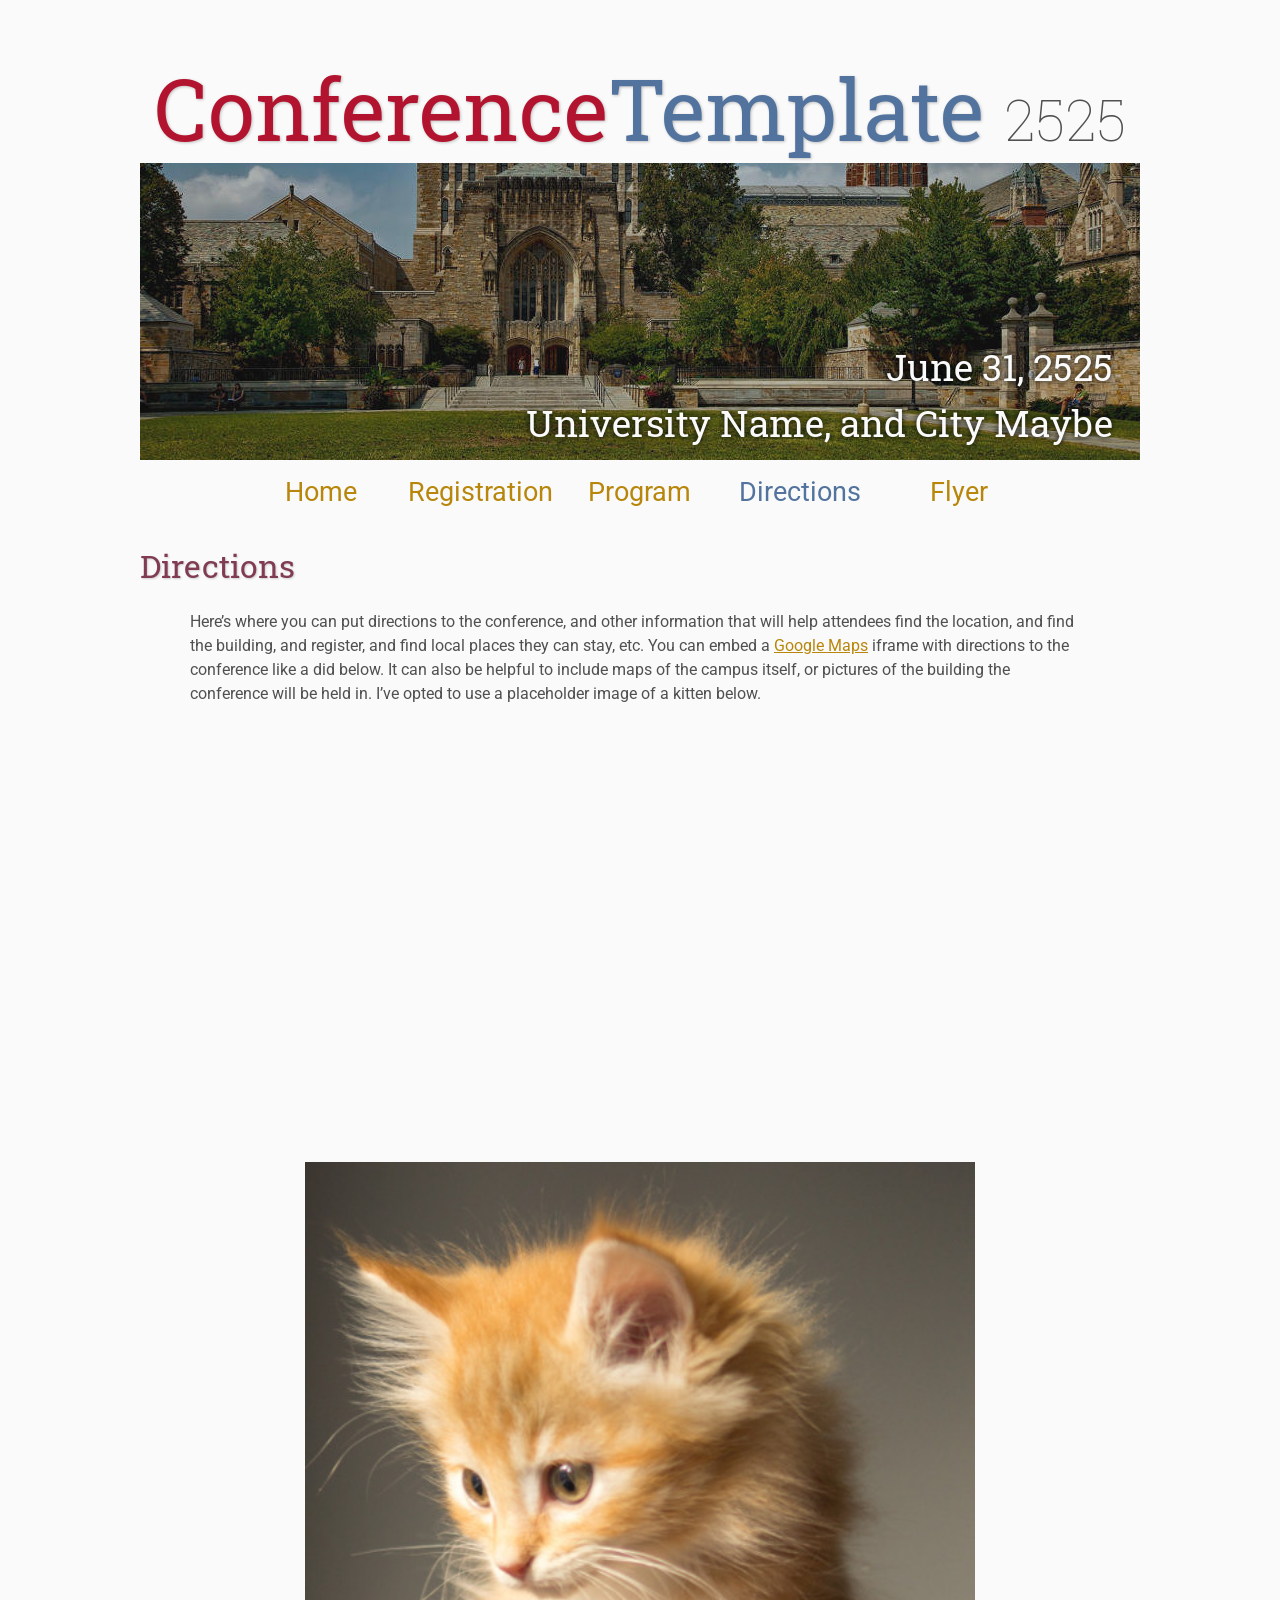
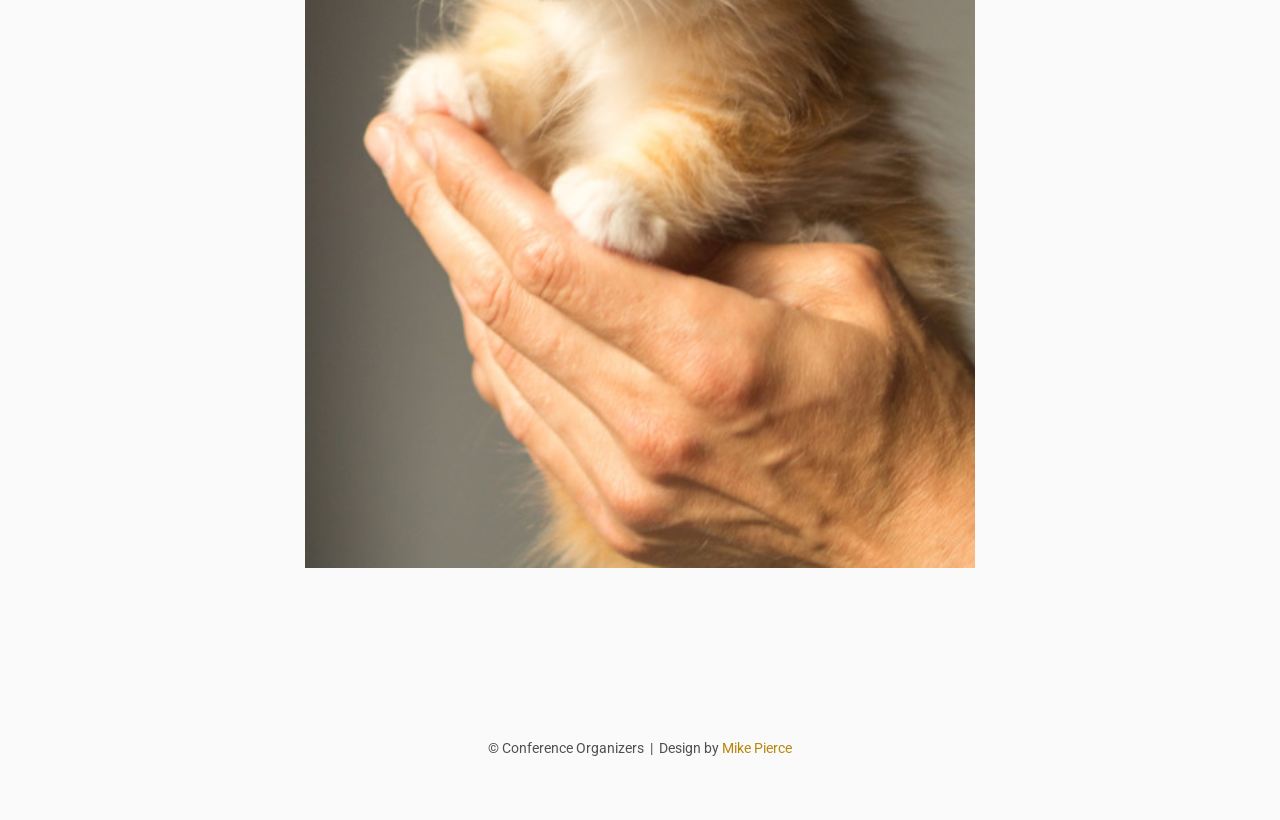
==== directions/index.html @ fa72a9e4 "Initial commit" ====
<!DOCTYPE html>
<html lang='en'>

<head>
    <base href="..">
    <link rel="shortcut icon" type="image/png" href="assets/favicon.png"/>
    <link rel="stylesheet" type="text/css" media="all" href="assets/main.css"/>
    <meta name="description" content="Conference Template">
    <meta name="resource-type" content="document">
    <meta name="distribution" content="global">
    <meta name="KeyWords" content="Conference">
    <title>Directions | Conference Template</title>
</head>

<body>

    <div class="banner">
        <img src="assets/banner.jpg" alt="Conference Template Banner">
        <div class="top-left">
            <span class="title1">Conference</span><span class="title2">Template</span> <span class="year">2525</span>
        </div>
        <div class="bottom-right">
            June 31, 2525 <br> University Name, and City Maybe
        </div>
    </div>

    <table class="navigation">
        <tr>
            <td class="navigation">
                <a title="Conference Home Page" href=".">Home</a>
            </td>
            <td class="navigation">
                <a title="Register for the Conference" href="registration">Registration</a>
            </td>
            <td class="navigation">
                <a title="Conference Program" href="program">Program</a> 
            </td>
            <td class="navigation">
                <a class="current" title="Directions to the Conference" href="directions">Directions</a>
            </td>
            <td class="navigation">
                <a title="Conference Flyer" href="flyer">Flyer</a>
            </td>
        </tr>
    </table>


    <h2>Directions</h2>
    <p>
        Here&rsquo;s where you can put directions to the conference,
        and other information that will help attendees find the location,
        and find the building, and register, and find local places they can stay, etc.
        You can embed a <a href="https://www.google.com/maps">Google Maps</a> iframe
        with directions to the conference like a did below.
        It can also be helpful to include maps of the campus itself,
        or pictures of the building the conference will be held in.
        I&rsquo;ve opted to use a placeholder image of a kitten below.
    </p>

    <iframe class="directions" src="https://www.google.com/maps/embed?pb=!1m18!1m12!1m3!1d134998.56138929052!2d-121.98776790326531!3d37.869213445646146!2m3!1f0!2f0!3f0!3m2!1i1024!2i768!4f13.1!3m3!1m2!1s0x808ff431db2f96d1%3A0x8b99d90a20aa67de!2sMt+Diablo!5e0!3m2!1sen!2sus!4v1561787340910!5m2!1sen!2sus"></iframe>

    <img class="center" src="assets/kitten4.jpg" alt="This is just a kitten right now" id="kitten">

    <footer>
        &copy; Conference Organizers
        &nbsp;|&nbsp; Design by <a href="https://github.com/mikepierce">Mike Pierce</a>
    </footer>

</body>
</html>
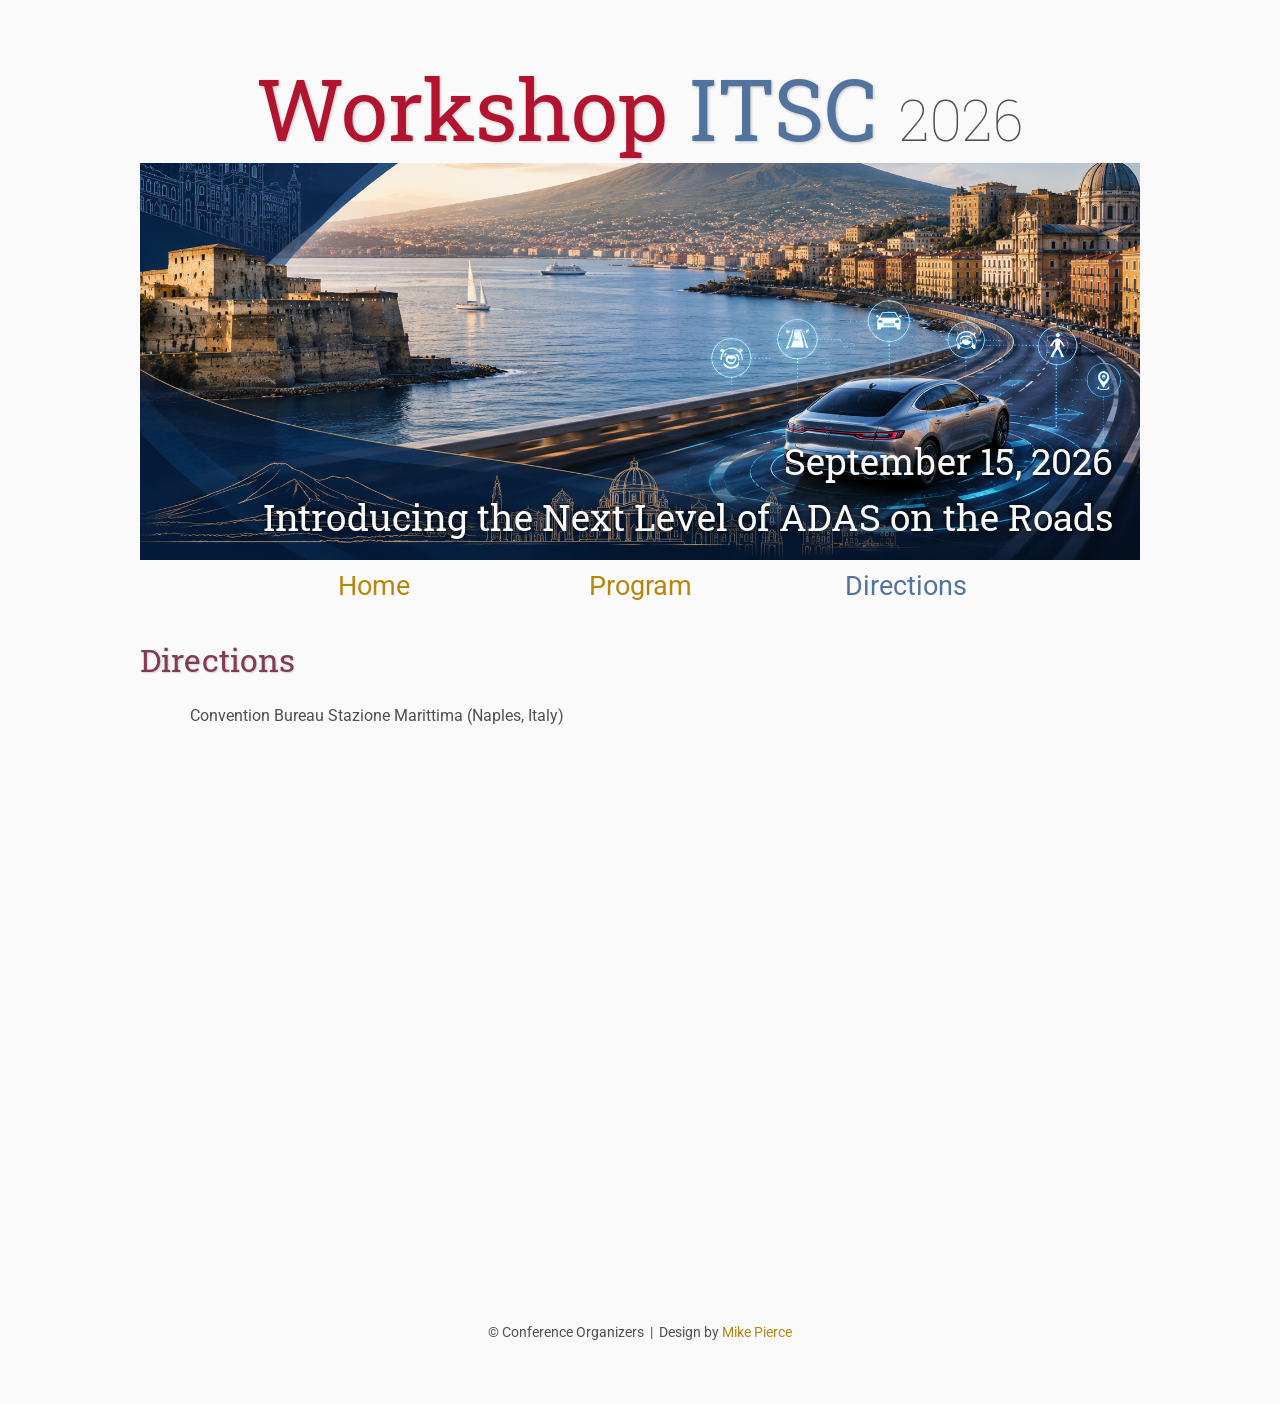
==== commit 6a937140: "Update conference details and images in index.html" ====
--- a/directions/index.html
+++ b/directions/index.html
@@ -15,12 +15,12 @@
 <body>
 
     <div class="banner">
-        <img src="assets/banner.jpg" alt="Conference Template Banner">
+        <img src="assets/banner_itsc.png" alt="Conference Template Banner">
         <div class="top-left">
-            <span class="title1">Conference</span><span class="title2">Template</span> <span class="year">2525</span>
+            <span class="title1">Workshop</span> <span class="title2">ITSC</span> <span class="year">2026</span>
         </div>
         <div class="bottom-right">
-            June 31, 2525 <br> University Name, and City Maybe
+            September 15, 2026 <br> Introducing the Next Level of ADAS on the Roads
         </div>
     </div>
 
@@ -30,16 +30,10 @@
                 <a title="Conference Home Page" href=".">Home</a>
             </td>
             <td class="navigation">
-                <a title="Register for the Conference" href="registration">Registration</a>
-            </td>
-            <td class="navigation">
                 <a title="Conference Program" href="program">Program</a> 
             </td>
             <td class="navigation">
                 <a class="current" title="Directions to the Conference" href="directions">Directions</a>
-            </td>
-            <td class="navigation">
-                <a title="Conference Flyer" href="flyer">Flyer</a>
             </td>
         </tr>
     </table>
@@ -47,19 +41,10 @@
 
     <h2>Directions</h2>
     <p>
-        Here&rsquo;s where you can put directions to the conference,
-        and other information that will help attendees find the location,
-        and find the building, and register, and find local places they can stay, etc.
-        You can embed a <a href="https://www.google.com/maps">Google Maps</a> iframe
-        with directions to the conference like a did below.
-        It can also be helpful to include maps of the campus itself,
-        or pictures of the building the conference will be held in.
-        I&rsquo;ve opted to use a placeholder image of a kitten below.
+        Convention Bureau Stazione Marittima (Naples, Italy)
     </p>
 
-    <iframe class="directions" src="https://www.google.com/maps/embed?pb=!1m18!1m12!1m3!1d134998.56138929052!2d-121.98776790326531!3d37.869213445646146!2m3!1f0!2f0!3f0!3m2!1i1024!2i768!4f13.1!3m3!1m2!1s0x808ff431db2f96d1%3A0x8b99d90a20aa67de!2sMt+Diablo!5e0!3m2!1sen!2sus!4v1561787340910!5m2!1sen!2sus"></iframe>
-
-    <img class="center" src="assets/kitten4.jpg" alt="This is just a kitten right now" id="kitten">
+    <iframe class="directions" src="https://www.google.com/maps/embed?pb=!1m18!1m12!1m3!1d3018.5411459796533!2d14.256764975798104!3d40.83804137137502!2m3!1f0!2f0!3f0!3m2!1i1024!2i768!4f13.1!3m3!1m2!1s0x133b09a5ff885eb9%3A0xd1731221db2c8b47!2sStazione%20Marittima!5e0!3m2!1sen!2sau!4v1778309797059!5m2!1sen!2sau"></iframe>
 
     <footer>
         &copy; Conference Organizers
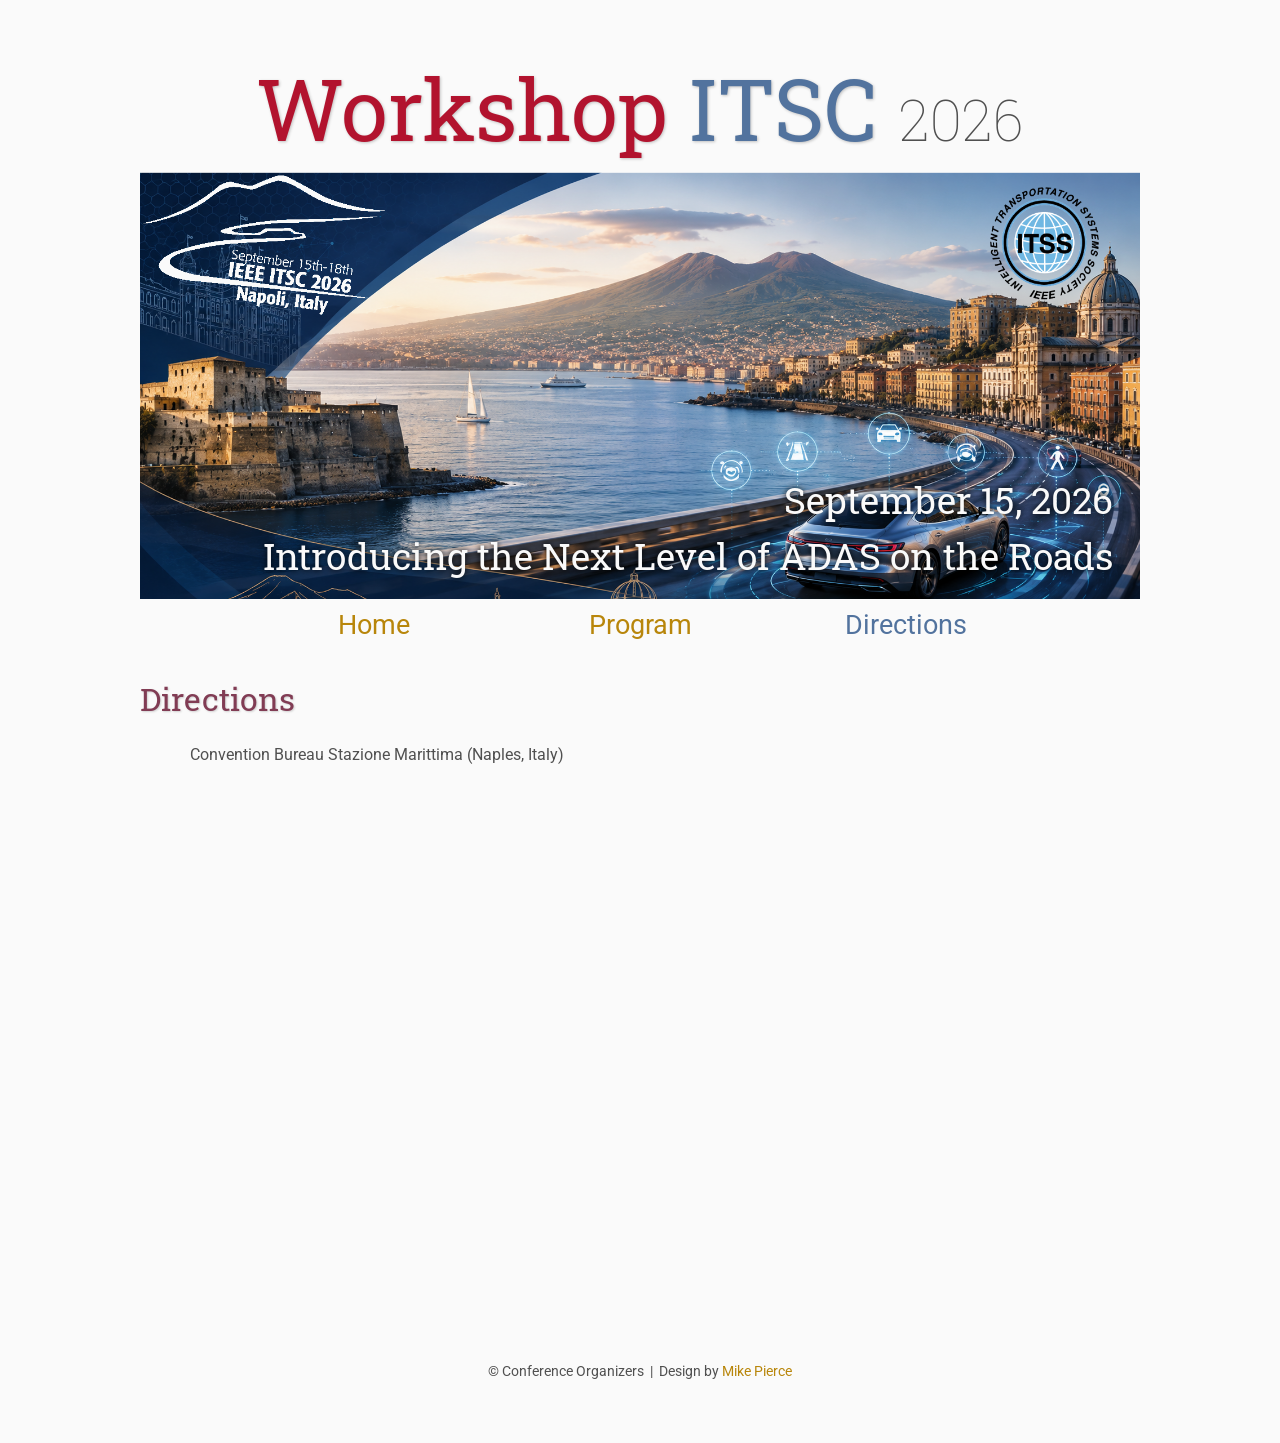
==== commit 06a98203: "updated website" ====
--- a/directions/index.html
+++ b/directions/index.html
@@ -15,7 +15,7 @@
 <body>
 
     <div class="banner">
-        <img src="assets/banner_itsc.png" alt="Conference Template Banner">
+        <img src="assets/banner_itsc_logo.png" alt="Conference Template Banner">
         <div class="top-left">
             <span class="title1">Workshop</span> <span class="title2">ITSC</span> <span class="year">2026</span>
         </div>
